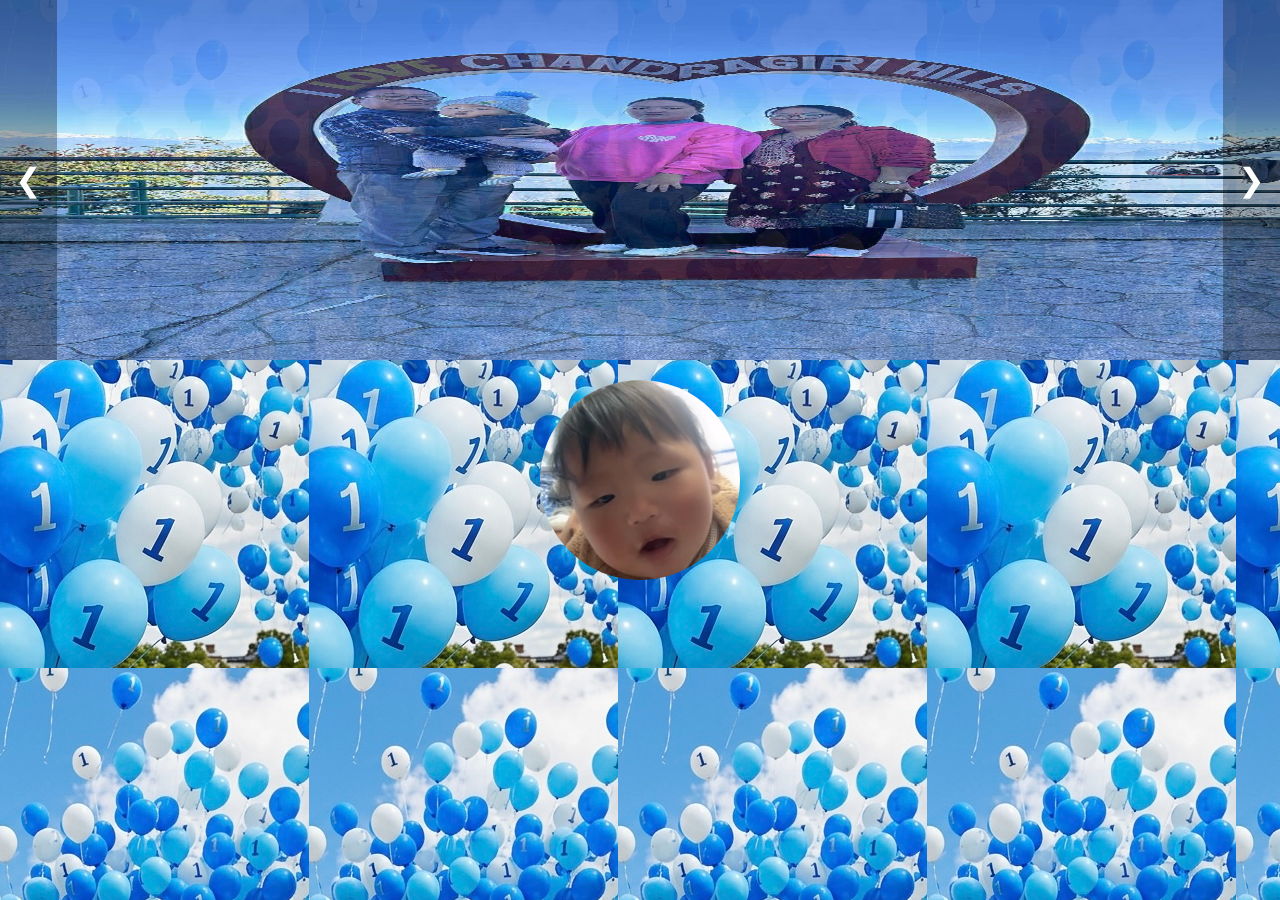
==== index.html @ bb71b832 "Add files via upload" ====
<!DOCTYPE html>
<html lang="en">
<head>
    <meta charset="UTF-8">
    <meta name="viewport" content="width=device-width, initial-scale=1.0">
    <link rel="stylesheet" href="style.css">
    <title>Invitation</title>
</head>
<body>
   <div class="background">
     <div class="slider">
        <div class="slides">
            <img class="slide" src="./images/01d107c2eda049eac4613bade9d894de.JPEG" alt="image1">
            <img class="slide" src="./images/4f3964e553b3883fabd36d091a832601.JPEG" alt="image2">
            <img class="slide" src="./images/att.Sz1z9wufLFuN6J7rehEX22Lfeh1KS6rAgMf_ykfCvP0.JPG" alt="image3">
            <img class="slide" src="./images/b0bb27ae8c2939ef14ced46e7a070240.JPEG" alt="image4">
            <img class="slide" src="./images/d84c666cc323dfd2518eca6fade1e877.JPEG" alt="image5">
            <img class="slide" src="./images/IMG_2249.jpg" alt="image6">
            <img class="slide" src="./images/IMG_2271.jpg" alt="image7">
        </div>
        <button class="previous" onclick="prevSlide()">&#10094;</button>
        <button class="next" onclick="nextSlide()">&#10095;</button>  
    </div>
    <div class="container">
        <img class="profilePic" src="./images/IMG_3068.jpg"  alt="profile picture">
    </div>
   </div>



    <script src="index.js"></script>
</body>
</html>
---- style.css ----
body{
    margin: 0;
    font-family: Arial, sans-serif;
    
}
.slider{
    position: relative;
    width: 100%;
    margin: auto;
    overflow: hidden;
}
.slider img{
    width: 100%;
    height: 40vh;
    display: none;
    opacity: 0.9;
}
img.displaySlide{
    display: block;
    animation-name: fade;
    /* animation-duration: 1s; */
}   
.slider button{
    position : absolute;
    top: 50%;
    transform: translateY(-50%);
    background-color: rgba(0,0,0,0.3);
    color: white;
    border: none;
    padding: 10px 15px;
    cursor: pointer;
    font-size: 2rem;

}
button{
    height: 100%;
}
.previous{
    left: 0px;
}
.next{
    right: 0px;
}
@keyframes fade{
    from {opacity: 0.5;}
    to {opacity: 1;}
}
.profilePic{
    border-radius: 50%;
    height: 200px;
    width: 200px;
    object-fit: cover;
    background-position: center;
    margin: 20px ;
    
}
.container{
    display: flex;
    flex-direction: column;
    align-items: center;
    
}
.background{
    height: 100vh;
    background-image: url(./images/image_a73ecc77.jpg);
       
 
   

}
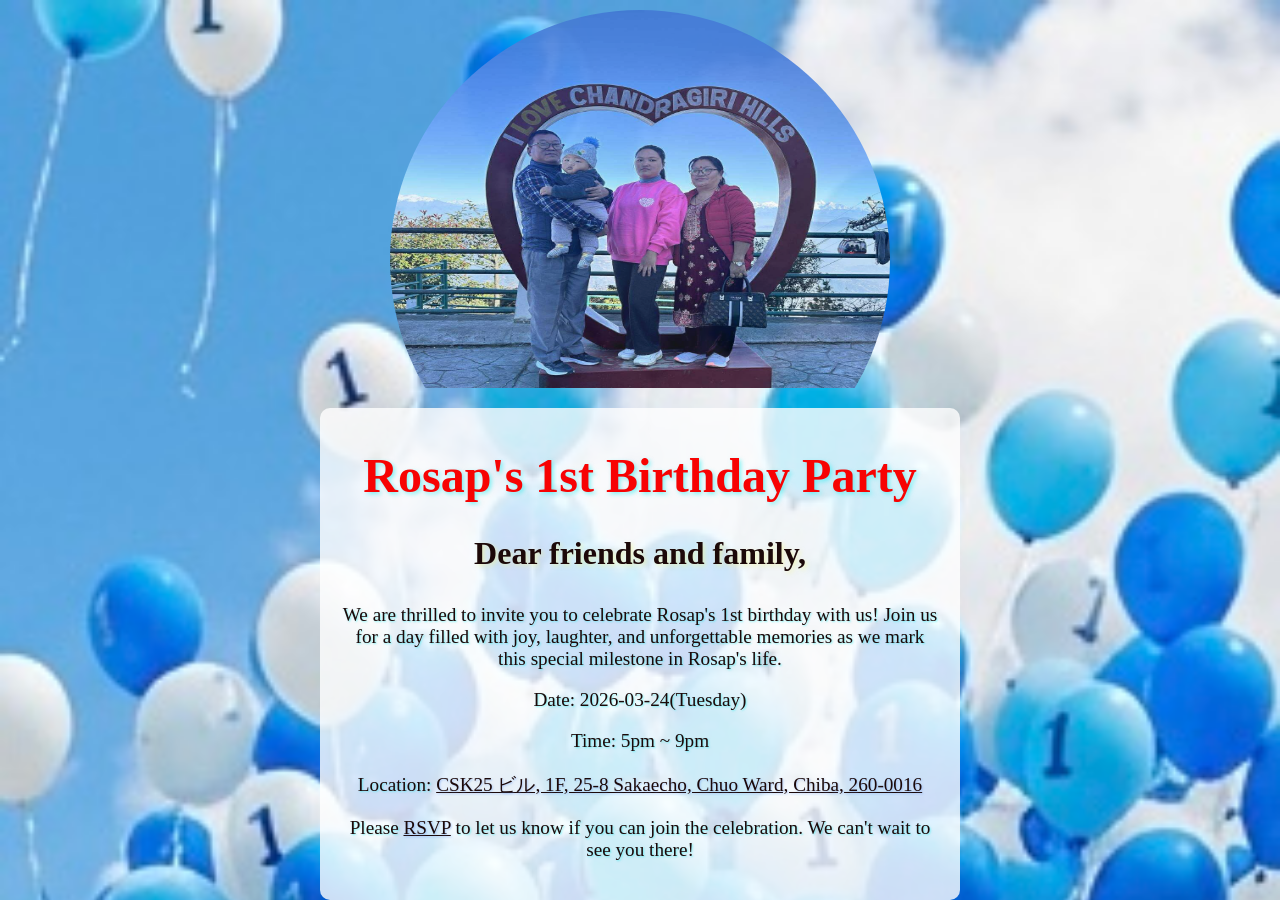
==== commit d5abc0c6: "Add files via upload" ====
--- a/index.html
+++ b/index.html
@@ -22,8 +22,17 @@
         <button class="next" onclick="nextSlide()">&#10095;</button>  
     </div>
     <div class="container">
-        <img class="profilePic" src="./images/IMG_3068.jpg"  alt="profile picture">
+        <!-- <img class="profilePic" src="./images/IMG_3068.jpg"  alt="profile picture"> -->
     </div>
+    <div class="invitation">
+        <h1>Rosap's 1st Birthday Party</h1>
+        <h3>Dear friends and family,</h3>
+        <p>We are thrilled to invite you to celebrate Rosap's 1st birthday with us! Join us for a day filled with joy, laughter, and unforgettable memories as we mark this special milestone in Rosap's life.</p>
+        <p>Date: 2026-03-24(Tuesday)</p>
+        <p>Time: 5pm ~ 9pm</p>
+        <p>Location: <a href="map.html">CSK25 ビル, 1F, 25-8 Sakaecho, Chuo Ward, Chiba, 260-0016</a> </p>
+        <!-- <a href="map.html">aaaaaaaaaa</a> -->
+        <p>Please <a href="https://www.google.com/search?q=rsvp+meaning+in+english&sca_esv=ff24eace6b27a26e&rlz=1C5CHFA_enJP1181JP1181&sxsrf=ANbL-n7t0B4nT7_P_8OpVNAflzlqNiN4PA%3A1772547460127&ei=hO2macXBB8OOvr0PiOefyAc&biw=958&bih=968&oq=rsvp+meaning&gs_lp=[base64]&sclient=gws-wiz-serp">RSVP</a> to let us know if you can join the celebration. We can't wait to see you there!</p>
    </div>
 
 
--- a/style.css
+++ b/style.css
@@ -1,7 +1,46 @@
+html, body{
+    overflow-x: hidden;
+      overflow-y: scroll;
+    width: 100%;
+    margin: 0;
+    padding: 0;
+    
+}
+
 body{
-    margin: 0;
-    font-family: Arial, sans-serif;
-    
+    
+    /* font-family: Arial, sans-serif; */
+    background-image: url(./images/image_a73ecc77.jpg);
+    background-repeat: no-repeat;
+    background-size: cover;
+}
+h1{
+    font-family: 'Brush Script MT', cursive;
+    font-size: 3rem;
+    color: rgb(247, 3, 3);
+    text-shadow: 2px 2px 4px rgba(10, 237, 240, 0.5);
+    margin-top: 20px;
+}
+h3{
+  font-family: cursive;
+    font-size: 2rem;
+    color: rgb(28, 9, 9);
+    text-shadow: 2px 2px 4px rgba(241, 245, 132, 0.5);
+    
+   
+}
+a{
+    font-family: shadow into light, cursive;
+    font-size: 1.2rem;
+    color: rgb(28, 9, 9);
+    text-shadow: 1px 1px 2px rgba(110, 157, 246, 0.5);
+    text-decoration: underline;
+}
+p{
+    font-family: shadow into light, cursive;
+    font-size: 1.2rem;
+    color: rgb(28, 9, 9);
+    text-shadow: 1px 1px 2px rgba(10, 237, 240, 0.5);
 }
 .slider{
     position: relative;
@@ -14,6 +53,7 @@
     height: 40vh;
     display: none;
     opacity: 0.9;
+    border-radius: 50%;
 }
 img.displaySlide{
     display: block;
@@ -27,14 +67,14 @@
     background-color: rgba(0,0,0,0.3);
     color: white;
     border: none;
-    padding: 10px 15px;
+    /* padding: 10px 15px; */
     cursor: pointer;
     font-size: 2rem;
 
 }
-button{
+/* button{
     height: 100%;
-}
+} */
 .previous{
     left: 0px;
 }
@@ -45,7 +85,7 @@
     from {opacity: 0.5;}
     to {opacity: 1;}
 }
-.profilePic{
+/* .profilePic{
     border-radius: 50%;
     height: 200px;
     width: 200px;
@@ -53,18 +93,121 @@
     background-position: center;
     margin: 20px ;
     
-}
+} */
 .container{
     display: flex;
     flex-direction: column;
     align-items: center;
     
 }
+.invitation{
+    background-color: rgba(255, 255, 255, 0.8);
+    /* padding: 20px; */
+    border-radius: 10px;
+    max-width: 600px;
+    text-align: center;
+    font-family: Verdana, Geneva, Tahoma, sans-serif;
+    margin-top: 20px;
+    margin-left: 10px;
+    margin-right: 10px;
+    flex-wrap: wrap;
+}
 .background{
     height: 100vh;
     background-image: url(./images/image_a73ecc77.jpg);
-       
- 
+    background-size:cover;
+    background-repeat: repeat;
+  
    
 
+}
+
+
+
+ /* Styles for screens 600px and wider */
+@media screen and (min-width: 600px) {
+    .slider{
+    position: relative;
+    width: 500px;
+    margin-top: 10px;
+    overflow: hidden;
+   
+}
+   .slider img{
+    width: 500px;
+    height: 500px;
+    display: none;
+    opacity: 0.9;
+    border-radius: 50%;
+    
+    
+}
+img.displaySlide{
+    display: block;
+    animation-name: fade;
+    /* animation-duration: 1s; */
+}   
+/* .slider button{
+    position : absolute;
+    top: 50%;
+    transform: translateY(-50%);
+    background-color: rgba(0,0,0,0.3);
+    color: white;
+    border: none;
+    padding: 10px 15px;
+    cursor: pointer;
+    font-size: 2rem;
+
+} */
+button{
+    height: 100%;
+}
+.previous{
+    left: 0px;
+    display: none;
+}
+.next{
+    right: 0px;
+    display: none;
+}
+@keyframes fade{
+    from {opacity: 0.5;}
+    to {opacity: 1;}
+}
+/* .profilePic{
+    border-radius: 50%;
+    height: 200px;
+    width: 200px;
+    object-fit: cover;
+    background-position: center;
+    margin: 20px ;
+    
+} */
+.container{
+    display: flex;
+    flex-direction: column;
+    align-items: center;
+    
+}
+.invitation{
+    background-color: rgba(255, 255, 255, 0.8);
+    padding: 20px;
+    border-radius: 10px;
+    max-width: 600px;
+    text-align: center;
+    font-family: Verdana, Geneva, Tahoma, sans-serif;
+    margin-top: 20px;
+    margin-bottom: 0px;
+    
+}
+.background{
+    display: flex;
+    justify-content: center;
+    align-items: center;
+
+    background-image: url(./images/image_a73ecc77.jpg);
+    background-size:cover;
+    background-repeat: repeat;  
+    flex-direction: column;
+}
 }
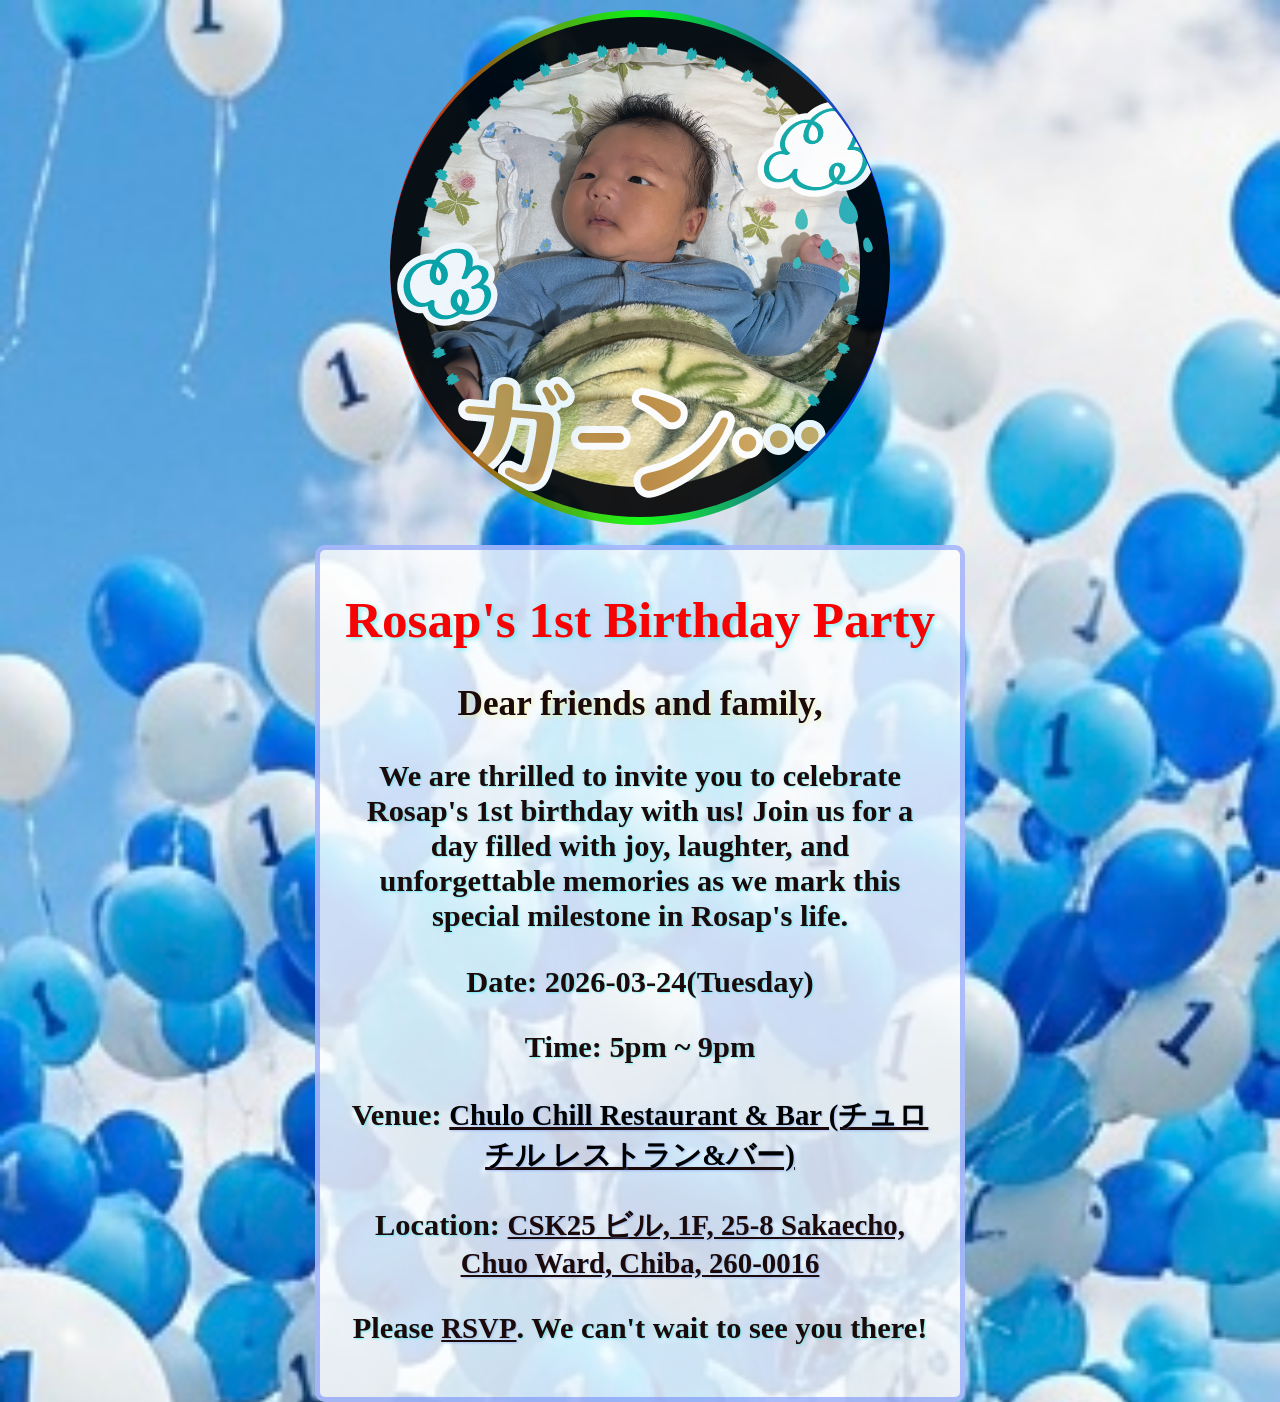
==== commit 5b78fae2: "Add files via upload" ====
--- a/index.html
+++ b/index.html
@@ -10,16 +10,18 @@
    <div class="background">
      <div class="slider">
         <div class="slides">
-            <img class="slide" src="./images/01d107c2eda049eac4613bade9d894de.JPEG" alt="image1">
-            <img class="slide" src="./images/4f3964e553b3883fabd36d091a832601.JPEG" alt="image2">
-            <img class="slide" src="./images/att.Sz1z9wufLFuN6J7rehEX22Lfeh1KS6rAgMf_ykfCvP0.JPG" alt="image3">
-            <img class="slide" src="./images/b0bb27ae8c2939ef14ced46e7a070240.JPEG" alt="image4">
-            <img class="slide" src="./images/d84c666cc323dfd2518eca6fade1e877.JPEG" alt="image5">
+            <img class="slide" src="./newimage/06B0FFBF-83CA-4AF2-9091-4C486864C163.PNG" alt="image1">
+            <img class="slide" src="./images/IMG_2271.jpg" alt="image2">
+            <img class="slide" src="./newimage/2FE565A2-6C9E-41EF-AF84-FD326EE0E549.PNG" alt="image3">
+            <img class="slide" src="./newimage/67E9C2D1-B243-430A-BD7F-02F504626419.PNG" alt="image4">
+            <img class="slide" src="./newimage/737B01F5-E51A-4246-8885-9D84D5BB9933.JPG" alt="image5">
             <img class="slide" src="./images/IMG_2249.jpg" alt="image6">
-            <img class="slide" src="./images/IMG_2271.jpg" alt="image7">
+            <img class="slide" src="./newimage/9F5AFD0F-08C0-4CBC-A191-8DFD1618FC57.JPG" alt="image7"><img class="slide" src="./images/d84c666cc323dfd2518eca6fade1e877.JPEG" alt="image5">
+            <img class="slide" src="./newimage/9B1E8D1D-5DAC-41E9-9767-AFE8EDA04E38.JPG" alt="image6">
+            <img class="slide" src="./newimage/239ABC86-B7A9-47EE-9BDA-30BE1145B0F3.PNG" alt="image7">
         </div>
-        <button class="previous" onclick="prevSlide()">&#10094;</button>
-        <button class="next" onclick="nextSlide()">&#10095;</button>  
+        <!-- <button class="previous" onclick="prevSlide()">&#10094;</button>
+        <button class="next" onclick="nextSlide()">&#10095;</button>   -->
     </div>
     <div class="container">
         <!-- <img class="profilePic" src="./images/IMG_3068.jpg"  alt="profile picture"> -->
@@ -30,9 +32,11 @@
         <p>We are thrilled to invite you to celebrate Rosap's 1st birthday with us! Join us for a day filled with joy, laughter, and unforgettable memories as we mark this special milestone in Rosap's life.</p>
         <p>Date: 2026-03-24(Tuesday)</p>
         <p>Time: 5pm ~ 9pm</p>
+        <p>Venue: <u><span>Chulo Chill Restaurant & Bar (チュロ チル レストラン&バー)</span></p></u>
         <p>Location: <a href="map.html">CSK25 ビル, 1F, 25-8 Sakaecho, Chuo Ward, Chiba, 260-0016</a> </p>
         <!-- <a href="map.html">aaaaaaaaaa</a> -->
-        <p>Please <a href="https://www.google.com/search?q=rsvp+meaning+in+english&sca_esv=ff24eace6b27a26e&rlz=1C5CHFA_enJP1181JP1181&sxsrf=ANbL-n7t0B4nT7_P_8OpVNAflzlqNiN4PA%3A1772547460127&ei=hO2macXBB8OOvr0PiOefyAc&biw=958&bih=968&oq=rsvp+meaning&gs_lp=[base64]&sclient=gws-wiz-serp">RSVP</a> to let us know if you can join the celebration. We can't wait to see you there!</p>
+        
+        <p>Please <a href="https://www.google.com/search?q=rsvp+meaning+in+english&sca_esv=ff24eace6b27a26e&rlz=1C5CHFA_enJP1181JP1181&sxsrf=ANbL-n7t0B4nT7_P_8OpVNAflzlqNiN4PA%3A1772547460127&ei=hO2macXBB8OOvr0PiOefyAc&biw=958&bih=968&oq=rsvp+meaning&gs_lp=[base64]&sclient=gws-wiz-serp">RSVP</a>. We can't wait to see you there!</p>
    </div>
 
 
--- a/style.css
+++ b/style.css
@@ -6,24 +6,27 @@
     padding: 0;
     
 }
-
-body{
-    
-    /* font-family: Arial, sans-serif; */
+.background{
     background-image: url(./images/image_a73ecc77.jpg);
     background-repeat: no-repeat;
     background-size: cover;
-}
+    height: 100%;
+    
+   
+} 
+ body{
+    background-color: rgb(120, 239, 239);
+ }
 h1{
     font-family: 'Brush Script MT', cursive;
-    font-size: 3rem;
+    font-size: 3.2rem;
     color: rgb(247, 3, 3);
     text-shadow: 2px 2px 4px rgba(10, 237, 240, 0.5);
     margin-top: 20px;
 }
 h3{
   font-family: cursive;
-    font-size: 2rem;
+    font-size: 2.2rem;
     color: rgb(28, 9, 9);
     text-shadow: 2px 2px 4px rgba(241, 245, 132, 0.5);
     
@@ -31,21 +34,22 @@
 }
 a{
     font-family: shadow into light, cursive;
-    font-size: 1.2rem;
+    font-size: 1.8rem;
     color: rgb(28, 9, 9);
     text-shadow: 1px 1px 2px rgba(110, 157, 246, 0.5);
     text-decoration: underline;
 }
 p{
     font-family: shadow into light, cursive;
-    font-size: 1.2rem;
+    font-size: 1.9rem;
     color: rgb(28, 9, 9);
     text-shadow: 1px 1px 2px rgba(10, 237, 240, 0.5);
+    font-weight: bold;
 }
 .slider{
     position: relative;
     width: 100%;
-    margin: auto;
+    
     overflow: hidden;
 }
 .slider img{
@@ -54,33 +58,36 @@
     display: none;
     opacity: 0.9;
     border-radius: 50%;
+    border-top: 7px solid transparent;
+     border-bottom: 8px solid transparent;
+    background: linear-gradient(#000,#000) padding-box, linear-gradient(to right, #ff0000, #00ff00, #0000ff) border-box;
 }
 img.displaySlide{
     display: block;
     animation-name: fade;
     /* animation-duration: 1s; */
 }   
-.slider button{
+/* .slider button{
     position : absolute;
     top: 50%;
     transform: translateY(-50%);
     background-color: rgba(0,0,0,0.3);
     color: white;
     border: none;
-    /* padding: 10px 15px; */
+    padding: 10px 15px; 
     cursor: pointer;
     font-size: 2rem;
 
-}
+} 
 /* button{
     height: 100%;
 } */
-.previous{
+/* .previous{
     left: 0px;
 }
 .next{
     right: 0px;
-}
+} */
 @keyframes fade{
     from {opacity: 0.5;}
     to {opacity: 1;}
@@ -94,25 +101,37 @@
     margin: 20px ;
     
 } */
+ span{
+    font-family:shadow into light, cursive ;
+    font-size: 1.8rem;
+    color: black;
+    
+    text-shadow: 1px 1px 2px rgba(110, 157, 246, 0.5);
+
+  
+ }
 .container{
     display: flex;
     flex-direction: column;
     align-items: center;
     
 }
+
 .invitation{
-    background-color: rgba(255, 255, 255, 0.8);
+    background-color: rgba(153, 160, 160, 0.8);
     /* padding: 20px; */
     border-radius: 10px;
     max-width: 600px;
     text-align: center;
     font-family: Verdana, Geneva, Tahoma, sans-serif;
     margin-top: 20px;
+    /* margin-bottom: 15px; */
     margin-left: 10px;
     margin-right: 10px;
     flex-wrap: wrap;
-}
-.background{
+    border: hsla(228, 90%, 69%, 0.53) solid 5px;
+}
+/* .background{
     height: 100vh;
     background-image: url(./images/image_a73ecc77.jpg);
     background-size:cover;
@@ -120,7 +139,7 @@
   
    
 
-}
+} */
 
 
 
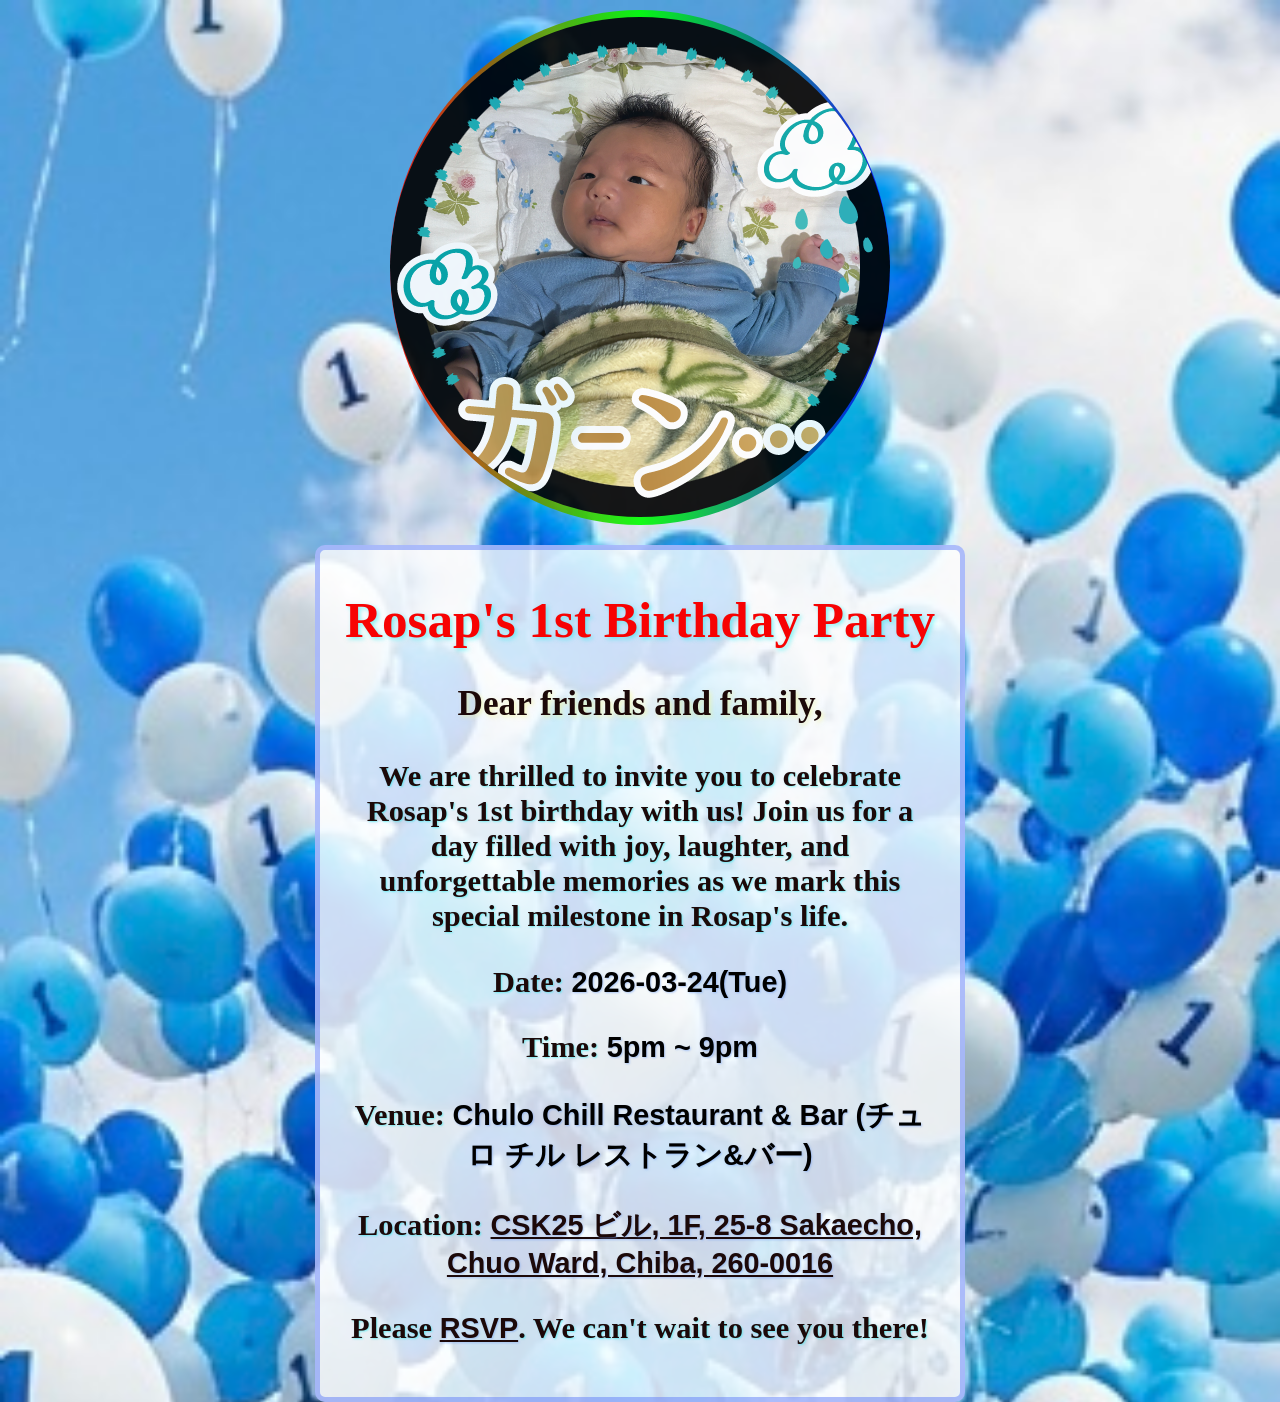
==== commit c7fb7904: "Add files via upload" ====
--- a/index.html
+++ b/index.html
@@ -30,9 +30,9 @@
         <h1>Rosap's 1st Birthday Party</h1>
         <h3>Dear friends and family,</h3>
         <p>We are thrilled to invite you to celebrate Rosap's 1st birthday with us! Join us for a day filled with joy, laughter, and unforgettable memories as we mark this special milestone in Rosap's life.</p>
-        <p>Date: 2026-03-24(Tuesday)</p>
-        <p>Time: 5pm ~ 9pm</p>
-        <p>Venue: <u><span>Chulo Chill Restaurant & Bar (チュロ チル レストラン&バー)</span></p></u>
+        <p>Date: <span >2026-03-24(Tue)</span></p>
+        <p>Time: <span>5pm ~ 9pm</span></p>
+        <p>Venue: <span>Chulo Chill Restaurant & Bar (チュロ チル レストラン&バー)</span></p>
         <p>Location: <a href="map.html">CSK25 ビル, 1F, 25-8 Sakaecho, Chuo Ward, Chiba, 260-0016</a> </p>
         <!-- <a href="map.html">aaaaaaaaaa</a> -->
         
--- a/style.css
+++ b/style.css
@@ -4,7 +4,7 @@
     width: 100%;
     margin: 0;
     padding: 0;
-    
+    font-family: Verdana, Geneva, Tahoma, sans-serif;
 }
 .background{
     background-image: url(./images/image_a73ecc77.jpg);
@@ -33,7 +33,7 @@
    
 }
 a{
-    font-family: shadow into light, cursive;
+    font-family: cursive,sans-serif;
     font-size: 1.8rem;
     color: rgb(28, 9, 9);
     text-shadow: 1px 1px 2px rgba(110, 157, 246, 0.5);
@@ -92,6 +92,8 @@
     from {opacity: 0.5;}
     to {opacity: 1;}
 }
+
+
 /* .profilePic{
     border-radius: 50%;
     height: 200px;
@@ -102,7 +104,7 @@
     
 } */
  span{
-    font-family:shadow into light, cursive ;
+    font-family:cursive,sans-serif ;
     font-size: 1.8rem;
     color: black;
     
